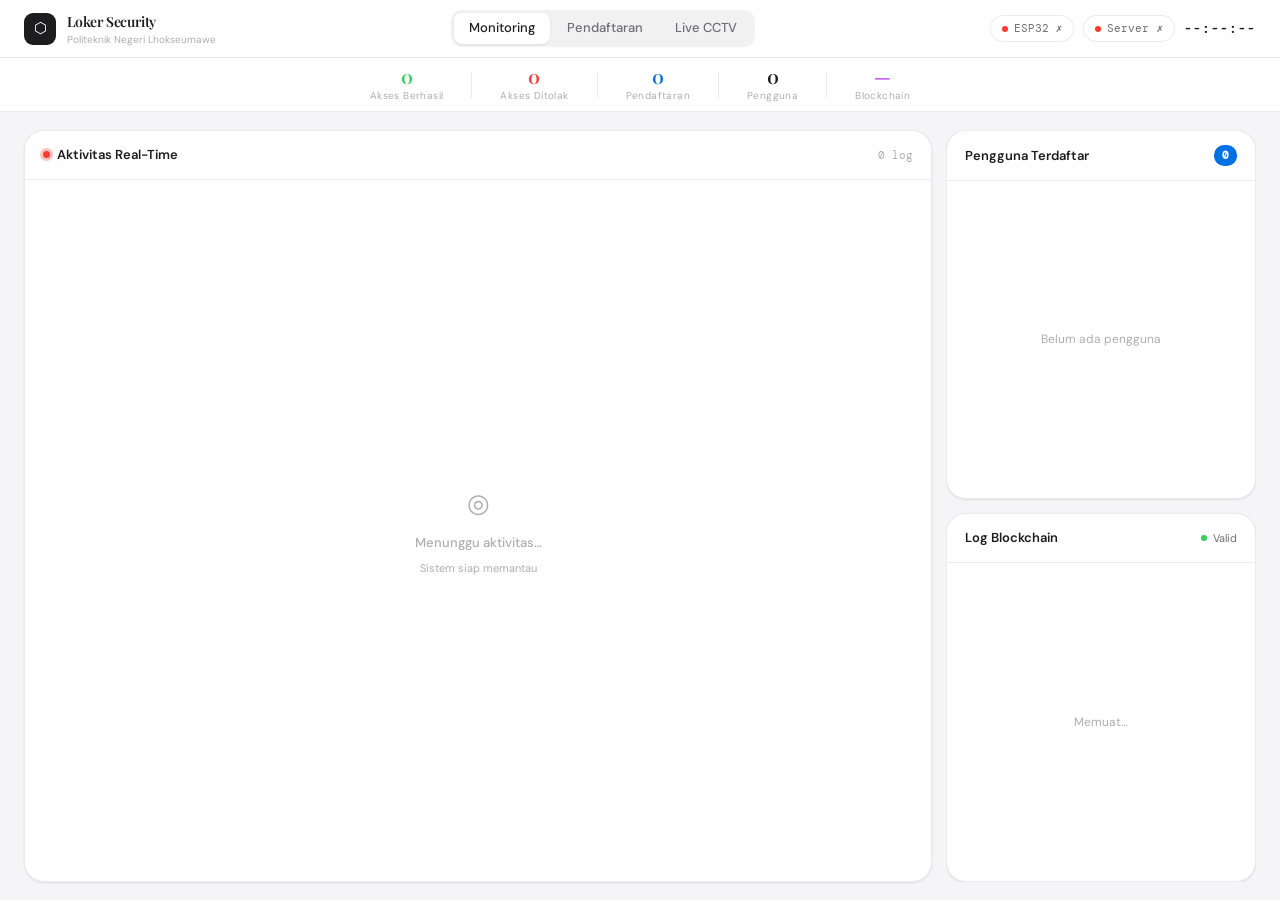
==== index.html @ 9fff8e6b "Add frontend files" ====
<!DOCTYPE html>
<html lang="id">
<head>
<meta charset="UTF-8">
<meta name="viewport" content="width=device-width, initial-scale=1.0">
<title>Loker Security — Politeknik Negeri Lhokseumawe</title>
<link rel="preconnect" href="https://fonts.googleapis.com">
<link href="https://fonts.googleapis.com/css2?family=DM+Mono:wght@400;500&family=DM+Sans:opsz,wght@9..40,300;9..40,400;9..40,500&family=Playfair+Display:wght@400;600&display=swap" rel="stylesheet">
<style>
:root {
  --bg:#f5f5f7; --surface:#fff; --surface-2:#fafafa;
  --border:rgba(0,0,0,.08); --border-2:rgba(0,0,0,.13);
  --text:#1d1d1f; --text-2:#6e6e73; --text-3:#aeaeb2;
  --ok:#30d158; --er:#ff3b30; --info:#0071e3; --warn:#ff9f0a; --chain:#bf5af2;
  --ok-bg:rgba(48,209,88,.1); --er-bg:rgba(255,59,48,.1);
  --info-bg:rgba(0,113,227,.1); --chain-bg:rgba(191,90,242,.1);
  --fd:'Playfair Display',Georgia,serif;
  --fb:'DM Sans',-apple-system,sans-serif;
  --fm:'DM Mono','SF Mono',monospace;
  --r1:8px; --r2:14px; --r3:20px; --r4:28px;
  --s1:0 1px 3px rgba(0,0,0,.06),0 1px 2px rgba(0,0,0,.04);
  --s2:0 4px 16px rgba(0,0,0,.07),0 1px 4px rgba(0,0,0,.04);
  --s3:0 12px 40px rgba(0,0,0,.10),0 4px 12px rgba(0,0,0,.05);
  --ease:cubic-bezier(.4,0,.2,1);
  --spring:cubic-bezier(.34,1.56,.64,1);
}
*,*::before,*::after{box-sizing:border-box;margin:0;padding:0}
html,body{height:100%;overflow:hidden}
body{background:var(--bg);color:var(--text);font-family:var(--fb);font-size:14px;line-height:1.5;-webkit-font-smoothing:antialiased;display:flex;flex-direction:column}

/* HEADER */
.hdr{display:flex;align-items:center;justify-content:space-between;padding:0 24px;height:58px;background:rgba(255,255,255,.85);backdrop-filter:saturate(180%) blur(20px);border-bottom:1px solid var(--border);flex-shrink:0;position:sticky;top:0;z-index:100}
.hdr-brand{display:flex;align-items:center;gap:11px}
.brand-mark{width:32px;height:32px;border-radius:9px;background:var(--text);display:flex;align-items:center;justify-content:center;flex-shrink:0;font-size:15px;color:#fff}
.brand-name{font-family:var(--fd);font-size:14px;font-weight:600;letter-spacing:-.2px}
.brand-sub{font-size:10px;color:var(--text-3)}
.hdr-nav{display:flex;align-items:center;gap:2px;background:rgba(0,0,0,.05);border-radius:11px;padding:3px}
.nav-btn{background:none;border:none;padding:6px 15px;border-radius:8px;font-family:var(--fb);font-size:13px;font-weight:500;color:var(--text-2);cursor:pointer;transition:all .2s var(--ease);text-decoration:none;display:inline-block;line-height:1.4}
.nav-btn:hover{color:var(--text)}
.nav-btn.active{background:var(--surface);color:var(--text);box-shadow:var(--s1)}
.hdr-status{display:flex;align-items:center;gap:9px}
.chip{display:flex;align-items:center;gap:6px;padding:4px 11px;background:var(--surface);border:1px solid var(--border);border-radius:20px;font-size:11px;color:var(--text-2);font-family:var(--fm)}
.sdot{width:6px;height:6px;border-radius:50%;background:var(--warn);animation:blink 1.4s infinite;flex-shrink:0}
.sdot.on{background:var(--ok);animation:none}
.sdot.off{background:var(--er);animation:none}
@keyframes blink{0%,100%{opacity:1}50%{opacity:.2}}
.clock{font-family:var(--fm);font-size:13px;font-weight:500;letter-spacing:1px}

/* METRICS */
.metrics{display:flex;align-items:center;justify-content:center;height:54px;background:var(--surface);border-bottom:1px solid var(--border);flex-shrink:0;padding:0 20px}
.metric{display:flex;flex-direction:column;align-items:center;gap:2px;padding:0 28px}
.mval{font-family:var(--fd);font-size:19px;font-weight:600;line-height:1}
.mval.ok{color:var(--ok)}.mval.er{color:var(--er)}.mval.info{color:var(--info)}.mval.chain{color:var(--chain)}
.mlbl{font-size:10px;color:var(--text-3);letter-spacing:.4px;white-space:nowrap}
.mdiv{width:1px;height:26px;background:var(--border);flex-shrink:0}

/* TABS */
.tab{display:none;flex:1;min-height:0;overflow:hidden;flex-direction:column}
.tab.active{display:flex}
#t-daftar.active{overflow-y:auto}

/* MONITORING */
.grid{display:grid;grid-template-columns:1fr 310px;gap:14px;padding:18px 24px;flex:1;min-height:0;overflow:hidden;width:100%}

/* CARD */
.card{background:var(--surface);border:1px solid var(--border);border-radius:var(--r3);overflow:hidden;display:flex;flex-direction:column;box-shadow:var(--s1);transition:box-shadow .25s var(--ease)}
.card:hover{box-shadow:var(--s2)}
.card-hdr{display:flex;align-items:center;justify-content:space-between;padding:14px 18px;border-bottom:1px solid var(--border);flex-shrink:0}
.card-ttl{font-size:13px;font-weight:600;display:flex;align-items:center;gap:7px}
.card-body{flex:1;overflow-y:auto}
.card-body::-webkit-scrollbar{width:3px}
.card-body::-webkit-scrollbar-thumb{background:var(--border-2);border-radius:2px}

/* Pulse */
.pdot{width:7px;height:7px;border-radius:50%;background:var(--ok);position:relative;flex-shrink:0}
.pdot::after{content:'';position:absolute;inset:-3px;border-radius:50%;background:var(--ok);opacity:.3;animation:pulse 2s ease-out infinite}
@keyframes pulse{0%{transform:scale(1);opacity:.3}100%{transform:scale(2.5);opacity:0}}
.pdot.off{background:var(--er)}.pdot.off::after{background:var(--er)}

/* Badge */
.badge{background:var(--info);color:#fff;font-size:11px;font-weight:600;padding:2px 8px;border-radius:10px;font-family:var(--fm)}
.fcnt{font-size:11px;color:var(--text-3);font-family:var(--fm)}

/* Feed */
.feed-body{padding:10px;display:flex;flex-direction:column;gap:5px}
.fi{padding:11px 13px;border-radius:var(--r2);background:var(--surface-2);border:1px solid var(--border);border-left:3px solid var(--border);animation:si .2s var(--spring)}
@keyframes si{from{opacity:0;transform:translateY(-6px) scale(.98)}to{opacity:1;transform:none}}
.fi.ok{border-left-color:var(--ok)}.fi.er{border-left-color:var(--er)}.fi.inf{border-left-color:var(--info)}.fi.wn{border-left-color:var(--warn)}
.fi-hdr{display:flex;justify-content:space-between;align-items:center;margin-bottom:3px}
.fi-st{font-size:10px;font-weight:700;letter-spacing:.5px;text-transform:uppercase}
.fi-st.ok{color:var(--ok)}.fi-st.er{color:var(--er)}.fi-st.inf{color:var(--info)}.fi-st.wn{color:var(--warn)}
.fi-tm{font-size:10px;color:var(--text-3);font-family:var(--fm)}
.fi-nm{font-size:13px;font-weight:600}
.fi-dt{font-size:11px;color:var(--text-2);margin-top:1px}

/* Right col */
.rcol{display:flex;flex-direction:column;gap:14px;overflow:hidden}
.ucard{flex:1;min-height:0}.bcard{flex:1;min-height:0}

/* Users */
.ubody{padding:9px;display:flex;flex-direction:column;gap:4px}
.ui{display:flex;align-items:center;gap:9px;padding:9px 11px;background:var(--surface-2);border:1px solid var(--border);border-radius:var(--r2);transition:border-color .2s}
.ui:hover{border-color:var(--border-2)}
.uav{width:30px;height:30px;border-radius:50%;background:linear-gradient(135deg,var(--info),var(--chain));display:flex;align-items:center;justify-content:center;font-size:11px;font-weight:700;color:#fff;flex-shrink:0}
.uinfo{flex:1;min-width:0}
.unm{font-size:12px;font-weight:600;white-space:nowrap;overflow:hidden;text-overflow:ellipsis}
.umt{font-size:10px;color:var(--text-3);margin-top:1px}
.ulok{font-size:10px;font-weight:600;color:var(--info);background:var(--info-bg);padding:2px 7px;border-radius:5px;white-space:nowrap;font-family:var(--fm)}
.udel{background:none;border:1px solid var(--border);color:var(--text-3);border-radius:6px;width:24px;height:24px;cursor:pointer;font-size:11px;transition:all .2s;display:flex;align-items:center;justify-content:center;flex-shrink:0}
.udel:hover{color:var(--er);border-color:var(--er);background:var(--er-bg)}

/* Chain */
.cbody{padding:9px;display:flex;flex-direction:column;gap:4px}
.cval{display:flex;align-items:center;gap:6px;font-size:11px;color:var(--text-2)}
.cdot{width:6px;height:6px;border-radius:50%;background:var(--text-3)}
.cdot.v{background:var(--ok)}.cdot.nv{background:var(--er)}
.bi{padding:9px 11px;background:var(--surface-2);border:1px solid var(--border);border-left:3px solid var(--border);border-radius:var(--r2);cursor:pointer;transition:all .2s}
.bi:hover{border-color:var(--chain);background:var(--chain-bg);transform:translateX(2px)}
.bi.BERHASIL{border-left-color:var(--ok)}.bi.DAFTAR{border-left-color:var(--info)}.bi.GAGAL{border-left-color:var(--er)}.bi.HAPUS{border-left-color:var(--warn)}.bi.GENESIS{border-left-color:var(--chain)}
.bi-hdr{display:flex;justify-content:space-between;align-items:center;margin-bottom:2px}
.bi-idx{font-size:10px;color:var(--chain);font-family:var(--fm)}
.bi-st{font-size:10px;font-weight:700}
.bi-st.BERHASIL{color:var(--ok)}.bi-st.DAFTAR{color:var(--info)}.bi-st.GAGAL{color:var(--er)}.bi-st.HAPUS{color:var(--warn)}.bi-st.GENESIS{color:var(--chain)}
.bi-nm{font-size:12px;font-weight:600}
.bi-mt{font-size:10px;color:var(--text-2);margin-top:1px}
.bi-hsh{font-size:9px;color:var(--text-3);font-family:var(--fm);margin-top:3px;white-space:nowrap;overflow:hidden;text-overflow:ellipsis}

/* DAFTAR TAB */
.reg{display:grid;grid-template-columns:1fr 400px;gap:22px;padding:26px 24px;width:100%;align-items:start}
.sec-hdr{margin-bottom:24px}
.sec-ttl{font-family:var(--fd);font-size:22px;font-weight:600;letter-spacing:-.4px;margin-bottom:7px}
.sec-desc{font-size:13px;color:var(--text-2);line-height:1.6}
.fgrid{display:grid;grid-template-columns:1fr 1fr;gap:12px;margin-bottom:18px}
.fg{display:flex;flex-direction:column;gap:5px}
.fg.full{grid-column:1/-1}
.flbl{font-size:11px;font-weight:600;color:var(--text-2)}
.finp,.fsel{background:var(--surface);border:1px solid var(--border-2);border-radius:var(--r1);padding:9px 13px;font-family:var(--fb);font-size:13px;color:var(--text);outline:none;transition:border-color .2s,box-shadow .2s;width:100%}
.finp:focus,.fsel:focus{border-color:var(--info);box-shadow:0 0 0 3px rgba(0,113,227,.12)}
.finp::placeholder{color:var(--text-3)}
.fsel{cursor:pointer;appearance:none;background-image:url("data:image/svg+xml,%3Csvg xmlns='http://www.w3.org/2000/svg' width='12' height='8'%3E%3Cpath d='M1 1l5 5 5-5' stroke='%23aeaeb2' stroke-width='1.5' fill='none' stroke-linecap='round'/%3E%3C/svg%3E");background-repeat:no-repeat;background-position:right 11px center;padding-right:30px}
.btn-pri{display:flex;align-items:center;justify-content:center;gap:7px;background:var(--text);color:#fff;border:none;border-radius:var(--r2);padding:12px 22px;font-family:var(--fb);font-size:14px;font-weight:600;cursor:pointer;width:100%;transition:all .2s var(--ease)}
.btn-pri:hover{background:#333;transform:translateY(-1px);box-shadow:var(--s2)}
.btn-pri:active{transform:none}
.btn-pri:disabled{opacity:.4;cursor:not-allowed;transform:none}

/* Progress */
.prog-wrap{margin-top:16px;background:var(--surface);border:1px solid var(--border);border-radius:var(--r2);padding:14px;display:none}
.prog-wrap.show{display:block}
.prog-top{display:flex;justify-content:space-between;font-size:12px;color:var(--text-2);margin-bottom:7px;font-weight:500}
#progPct{font-family:var(--fm);color:var(--info)}
.prog-track{height:3px;background:var(--border);border-radius:2px;overflow:hidden;margin-bottom:10px}
.prog-bar{height:100%;background:var(--info);border-radius:2px;width:0%;transition:width .4s var(--ease)}
.prog-log{display:flex;flex-direction:column;gap:3px;max-height:90px;overflow-y:auto}
.ll{display:flex;gap:7px;font-size:11px;font-family:var(--fm)}
.ll-ico.ok{color:var(--ok)}.ll-ico.er{color:var(--er)}.ll-ico.inf{color:var(--text-3)}
.ll-txt{color:var(--text-2)}

/* Camera */
.cam-sec{display:flex;flex-direction:column;gap:10px}
.cam-wrap{aspect-ratio:4/3;background:#1d1d1f;border-radius:var(--r4);overflow:hidden;position:relative;box-shadow:var(--s3)}
#camPrev{width:100%;height:100%;object-fit:contain;display:block;opacity:.3;transition:opacity .3s}
#camPrev.on{opacity:1}
.cam-ovl{position:absolute;inset:0;pointer-events:none}
.cc{position:absolute;width:18px;height:18px;border-color:rgba(255,255,255,.25);border-style:solid}
.cc.tl{top:13px;left:13px;border-width:2px 0 0 2px;border-radius:2px 0 0 0}
.cc.tr{top:13px;right:13px;border-width:2px 2px 0 0;border-radius:0 2px 0 0}
.cc.bl{bottom:13px;left:13px;border-width:0 0 2px 2px;border-radius:0 0 0 2px}
.cc.br{bottom:13px;right:13px;border-width:0 2px 2px 0;border-radius:0 0 2px 0}
.cam-badge{position:absolute;bottom:13px;left:50%;transform:translateX(-50%);background:rgba(0,0,0,.6);backdrop-filter:blur(8px);color:#fff;font-size:11px;font-weight:500;padding:4px 12px;border-radius:20px;display:flex;align-items:center;gap:6px;white-space:nowrap}
.cdotl{width:6px;height:6px;border-radius:50%;background:var(--warn);animation:blink 1.2s infinite}
.cdotl.live{background:var(--ok);animation:none}
.cdotl.rec{background:var(--info);animation:blink .8s infinite}
.cam-cap{font-size:11px;color:var(--text-3);text-align:center}

/* Mode banner */
.mode-banner{display:none;background:rgba(0,113,227,.12);border:1px solid rgba(0,113,227,.25);border-radius:var(--r1);padding:8px 13px;font-size:12px;color:var(--info);font-weight:500;margin-top:10px;align-items:center;gap:7px}
.mode-banner.show{display:flex}
.mode-banner.warn{background:rgba(255,159,10,.1);border-color:rgba(255,159,10,.25);color:var(--warn)}

/* Empty */
.empty{display:flex;flex-direction:column;align-items:center;justify-content:center;padding:36px 16px;gap:7px;text-align:center;color:var(--text-3);height:100%}
.empty-ico{font-size:26px;margin-bottom:3px}
.empty p{font-size:13px;font-weight:500}
.empty small{font-size:11px}
.empty.sm{padding:18px;font-size:12px}

/* MODALS */
.mbd{position:fixed;inset:0;background:rgba(0,0,0,.35);backdrop-filter:blur(8px);z-index:999;display:none;align-items:center;justify-content:center}
.mbd.open{display:flex}
.modal{background:var(--surface);border-radius:var(--r4);box-shadow:var(--s3),0 0 0 1px var(--border);width:100%;max-width:460px;margin:20px;animation:mi .3s var(--spring)}
@keyframes mi{from{opacity:0;transform:scale(.94) translateY(10px)}to{opacity:1;transform:none}}
.m-hdr{display:flex;align-items:center;justify-content:space-between;padding:18px 22px 14px;border-bottom:1px solid var(--border)}
.m-ttl{font-family:var(--fd);font-size:16px;font-weight:600}
.m-cl{background:rgba(0,0,0,.07);border:none;color:var(--text-2);width:26px;height:26px;border-radius:50%;cursor:pointer;font-size:11px;display:flex;align-items:center;justify-content:center;transition:background .2s}
.m-cl:hover{background:rgba(0,0,0,.12)}
.m-body{padding:18px 22px}
.mr{display:flex;justify-content:space-between;align-items:flex-start;padding:8px 0;border-bottom:1px solid var(--border);gap:14px}
.mr:last-child{border:none}
.mk{font-size:12px;color:var(--text-3);flex-shrink:0}
.mv{font-size:12px;color:var(--text);font-weight:600;text-align:right;word-break:break-all;font-family:var(--fm)}

/* Delete modal */
.del-modal{padding:28px 26px;text-align:center;max-width:360px}
.del-ico{font-size:32px;margin-bottom:10px}
.del-ttl{font-family:var(--fd);font-size:18px;font-weight:600;color:var(--er);margin-bottom:8px}
.del-desc{font-size:13px;color:var(--text-2);line-height:1.5}
.del-nm{font-size:14px;font-weight:700;color:var(--text);margin:5px 0}
.del-btns{display:flex;gap:9px;margin-top:20px}
.btn-ghost{flex:1;background:var(--surface-2);border:1px solid var(--border-2);color:var(--text);border-radius:var(--r2);padding:10px;font-family:var(--fb);font-size:13px;font-weight:500;cursor:pointer;transition:all .2s}
.btn-ghost:hover{background:var(--border)}
.btn-er{flex:1;background:var(--er);border:none;color:#fff;border-radius:var(--r2);padding:10px;font-family:var(--fb);font-size:13px;font-weight:600;cursor:pointer;transition:all .2s}
.btn-er:hover{background:#d62f24}
.btn-er:disabled{opacity:.4;cursor:not-allowed}

/* ═══════════════════════════════════════
   RESPONSIVE MOBILE
═══════════════════════════════════════ */
@media (max-width:640px){
  html,body{overflow:hidden}

  /* Header */
  .hdr{padding:0 14px;height:52px}
  .brand-sub{display:none}
  .hdr-nav{display:none}
  .clock{font-size:11px;letter-spacing:.5px}
  .chip{padding:3px 8px;font-size:10px}

  /* Metrics scroll horizontal */
  .metrics{justify-content:flex-start;overflow-x:auto;scrollbar-width:none;padding:0 10px;height:48px}
  .metrics::-webkit-scrollbar{display:none}
  .metric{padding:0 11px}
  .mval{font-size:16px}
  .mlbl{font-size:9px}
  .mdiv{height:20px}

  /* Monitoring: single column, scrollable */
  .grid{
    grid-template-columns:1fr;gap:10px;
    padding:10px 12px;overflow-y:auto;overflow-x:hidden;
  }
  .grid > .card:first-child{min-height:260px;max-height:44vh}
  .rcol{flex-direction:row;gap:10px;overflow:visible}
  .ucard,.bcard{flex:1;min-height:190px;max-height:36vh}

  /* Daftar tab: kamera di atas form */
  .reg{grid-template-columns:1fr;gap:14px;padding:14px 12px}
  .cam-sec{order:-1}
  .cam-wrap{border-radius:16px}
  .fgrid{grid-template-columns:1fr 1fr}

  /* Finger-friendly */
  .udel{width:32px;height:32px;font-size:13px;border-radius:8px}
  .btn-pri{padding:14px;font-size:15px;border-radius:14px}
  .finp,.fsel{padding:12px 13px;font-size:15px;border-radius:10px}
  .bi{padding:10px 12px}

  /* Modal bottom sheet */
  .mbd{align-items:flex-end}
  .modal{
    border-radius:20px 20px 0 0;margin:0;max-width:100%;
    animation:mob-slide .3s var(--spring);
  }
  @keyframes mob-slide{from{transform:translateY(100%)}to{transform:translateY(0)}}
  .modal::before{
    content:'';display:block;width:36px;height:4px;
    background:var(--border-2);border-radius:2px;margin:10px auto 0;
  }
  .del-modal{padding:16px 20px 36px;border-radius:20px 20px 0 0;max-width:100%}
}

/* Tablet */
@media (min-width:641px) and (max-width:900px){
  .hdr{padding:0 16px}
  .hdr-nav .nav-btn{padding:5px 10px;font-size:12px}
  .metric{padding:0 16px}
  .grid{grid-template-columns:1fr 250px;padding:14px 16px;gap:10px}
  .reg{grid-template-columns:1fr 300px;padding:16px}
}
</style>
</head>
<body>

<!-- HEADER -->
<header class="hdr">
  <div class="hdr-brand">
    <div class="brand-mark">⬡</div>
    <div>
      <div class="brand-name">Loker Security</div>
      <div class="brand-sub">Politeknik Negeri Lhokseumawe</div>
    </div>
  </div>
  <nav class="hdr-nav">
    <button class="nav-btn active" onclick="goTab('monitoring',this)">Monitoring</button>
    <button class="nav-btn" onclick="goTab('daftar',this)">Pendaftaran</button>
    <a href="live.html" class="nav-btn">Live CCTV</a>
  </nav>
  <div class="hdr-status">
    <div class="chip"><span class="sdot" id="espDot"></span><span id="espLbl">ESP32</span></div>
    <div class="chip"><span class="sdot" id="srvDot"></span><span id="srvLbl">Server</span></div>
    <time class="clock" id="clk">--:--:--</time>
  </div>
</header>

<!-- METRICS -->
<section class="metrics">
  <div class="metric"><span class="mval ok" id="mOk">0</span><span class="mlbl">Akses Berhasil</span></div>
  <div class="mdiv"></div>
  <div class="metric"><span class="mval er" id="mEr">0</span><span class="mlbl">Akses Ditolak</span></div>
  <div class="mdiv"></div>
  <div class="metric"><span class="mval info" id="mDf">0</span><span class="mlbl">Pendaftaran</span></div>
  <div class="mdiv"></div>
  <div class="metric"><span class="mval" id="mUs">0</span><span class="mlbl">Pengguna</span></div>
  <div class="mdiv"></div>
  <div class="metric"><span class="mval chain" id="mCh">—</span><span class="mlbl">Blockchain</span></div>
</section>

<!-- TAB MONITORING -->
<div class="tab active" id="t-monitoring">
  <div class="grid">
    <div class="card">
      <div class="card-hdr">
        <div class="card-ttl"><span class="pdot" id="liveDot"></span>Aktivitas Real-Time</div>
        <span class="fcnt" id="fcnt">0 log</span>
      </div>
      <div class="card-body feed-body" id="feedList">
        <div class="empty"><div class="empty-ico">◎</div><p>Menunggu aktivitas…</p><small>Sistem siap memantau</small></div>
      </div>
    </div>
    <div class="rcol">
      <div class="card ucard">
        <div class="card-hdr">
          <div class="card-ttl">Pengguna Terdaftar</div>
          <span class="badge" id="ucnt">0</span>
        </div>
        <div class="card-body ubody" id="uList"><div class="empty sm">Belum ada pengguna</div></div>
      </div>
      <div class="card bcard">
        <div class="card-hdr">
          <div class="card-ttl">Log Blockchain</div>
          <div class="cval"><span class="cdot v" id="cdot"></span><span id="clbl">Valid</span></div>
        </div>
        <div class="card-body cbody" id="cList"><div class="empty sm">Memuat…</div></div>
      </div>
    </div>
  </div>
</div>

<!-- TAB DAFTAR -->
<div class="tab" id="t-daftar">
  <div class="reg">
    <div>
      <div class="sec-hdr">
        <h2 class="sec-ttl">Daftar Pengguna Baru</h2>
        <p class="sec-desc">ESP32-CAM mengambil 5 foto otomatis. Mode stream dimatikan sementara selama pendaftaran agar kamera fokus. Foto tanpa wajah otomatis dilewati.</p>
      </div>
      <div class="fgrid">
        <div class="fg full"><label class="flbl">Nama Lengkap</label><input class="finp" id="rNama" type="text" placeholder="Masukkan nama lengkap"></div>
        <div class="fg"><label class="flbl">Kelas</label><input class="finp" id="rKelas" type="text" placeholder="Contoh: TI-3A"></div>
        <div class="fg"><label class="flbl">Semester</label><input class="finp" id="rSem" type="text" placeholder="Contoh: 6"></div>
        <div class="fg full"><label class="flbl">Nomor Loker</label>
          <select class="fsel" id="rLoker">
            <option value="1">Loker 1 — Solenoid 1</option>
            <option value="2">Loker 2 — Solenoid 2</option>
          </select>
        </div>
      </div>
      <button class="btn-pri" id="btnDftr" onclick="daftar()">◉ &nbsp;Mulai Pendaftaran</button>
      <div class="mode-banner" id="modeBanner">
        <span>⏸</span><span id="modeBannerText">Mode pendaftaran aktif — stream dimatikan sementara</span>
      </div>
      <div class="prog-wrap" id="progWrap">
        <div class="prog-top"><span id="progLbl">Memproses…</span><span id="progPct">0%</span></div>
        <div class="prog-track"><div class="prog-bar" id="progBar"></div></div>
        <div class="prog-log" id="progLog"></div>
      </div>
    </div>
    <div class="cam-sec">
      <div class="cam-wrap">
        <img id="camPrev" src="" alt="Kamera" onerror="camErr()" onload="camOk()">
        <div class="cam-ovl">
          <div class="cc tl"></div><div class="cc tr"></div>
          <div class="cc bl"></div><div class="cc br"></div>
        </div>
        <div class="cam-badge" id="camBadge"><span class="cdotl" id="camDotl"></span><span id="camBadgeTxt">Menghubungkan…</span></div>
      </div>
      <p class="cam-cap">Preview via Server Flask — stream jeda saat pendaftaran berlangsung</p>
    </div>
  </div>
</div>

<!-- MODAL BLOK -->
<div class="mbd" id="mBlok" onclick="if(event.target===this)closeBlok()">
  <div class="modal" onclick="event.stopPropagation()">
    <div class="m-hdr">
      <h3 class="m-ttl">Detail Blok</h3>
      <button class="m-cl" onclick="closeBlok()">✕</button>
    </div>
    <div class="m-body" id="mBlokBody"></div>
  </div>
</div>

<!-- MODAL HAPUS -->
<div class="mbd" id="mHapus" onclick="if(event.target===this)batal()">
  <div class="modal del-modal" onclick="event.stopPropagation()">
    <div class="del-ico">⚠</div>
    <h3 class="del-ttl">Hapus Pengguna?</h3>
    <p class="del-desc">Semua data dan foto dataset milik</p>
    <p class="del-nm" id="delNm">—</p>
    <p class="del-desc">akan dihapus permanen dari ESP32 dan server.</p>
    <div class="del-btns">
      <button class="btn-ghost" onclick="batal()">Batalkan</button>
      <button class="btn-er" id="btnHapus" onclick="hapus()">Hapus Sekarang</button>
    </div>
  </div>
</div>

<script>
'use strict';

const ESP_IP = '192.168.35.38';
const SRV_IP = '192.168.35.212';
const ESP    = 'http://' + ESP_IP + ':82';
const SRV    = 'http://' + SRV_IP + ':5000';
const STREAM = 'http://' + SRV_IP + ':5000/video';

let fc = 0, delKey = null;
let sedangDaftar = false;

// ── Clock ──
setInterval(() => {
  document.getElementById('clk').textContent = new Date().toTimeString().slice(0,8);
}, 1000);

// ── Tab switch ──
function goTab(id, btn) {
  document.querySelectorAll('.tab').forEach(t => t.classList.remove('active'));
  document.querySelectorAll('.nav-btn').forEach(b => b.classList.remove('active'));
  document.getElementById('t-' + id).classList.add('active');
  btn.classList.add('active');
  if (id === 'daftar') camStart();
}

// ── ESP Ping (setiap 10 detik) ──
async function pingESP() {
  const d = document.getElementById('espDot');
  const l = document.getElementById('espLbl');
  try {
    const r = await fetch(ESP + '/status', { signal: AbortSignal.timeout(4000) });
    if (r.ok) {
      d.className = 'sdot on'; l.textContent = 'ESP32';
    } else throw new Error('non-200');
  } catch {
    d.className = 'sdot off'; l.textContent = 'ESP32 ✗';
  }
}
setInterval(pingESP, 10000); pingESP();

// ── Camera ──
let camErrCount = 0;
function camStart() {
  const img = document.getElementById('camPrev');
  if (img) img.src = STREAM + '?t=' + Date.now();
}
function camOk() {
  camErrCount = 0;
  document.getElementById('camPrev').classList.add('on');
  const dot = document.getElementById('camDotl');
  const txt = document.getElementById('camBadgeTxt');
  if (sedangDaftar) {
    dot.className = 'cdotl rec';
    txt.textContent = 'Pendaftaran berlangsung';
  } else {
    dot.className = 'cdotl live';
    txt.textContent = 'Live';
  }
}
function camErr() {
  camErrCount++;
  document.getElementById('camPrev').classList.remove('on');
  document.getElementById('camDotl').className = 'cdotl';
  document.getElementById('camBadgeTxt').textContent = 'Stream terputus…';
  const delay = Math.min(1000 * camErrCount, 8000);
  setTimeout(camStart, delay);
}

// ── Feed ──
const FEED_MAP = {
  akses_berhasil:   { c:'ok',  s:'✓ Akses Diterima',   d: d => 'Loker ' + d.loker + ' · Conf: ' + d.confidence },
  akses_ditolak:    { c:'er',  s:'✗ Akses Ditolak',     d: d => 'Score: ' + d.confidence + ' (di atas threshold)' },
  daftar_selesai:   { c:'inf', s:'○ Daftar Selesai',    d: d => (d.kelas||'') + ' · Loker ' + (d.loker||'') },
  daftar_proses:    { c:'inf', s:'◉ Foto',               d: d => d.pesan||'' },
  pengguna_dihapus: { c:'wn',  s:'⊗ Pengguna Dihapus',  d: _d => '' },
};

function addFeed(tipe, data, ts) {
  const list = document.getElementById('feedList');
  const emp  = list.querySelector('.empty');
  if (emp) emp.remove();
  fc++;
  document.getElementById('fcnt').textContent = fc + ' log';

  const m = FEED_MAP[tipe];
  if (!m) return;

  const el       = document.createElement('div');
  el.className   = 'fi ' + m.c;
  el.innerHTML   = `
    <div class="fi-hdr">
      <span class="fi-st ${m.c}">${m.s}</span>
      <span class="fi-tm">${ts||'--:--:--'}</span>
    </div>
    <div class="fi-nm">${data.nama||'—'}</div>
    <div class="fi-dt">${m.d(data)}</div>`;
  list.insertBefore(el, list.firstChild);
  while (list.children.length > 100) list.removeChild(list.lastChild);
}

// ── Render Users ──
function renderUsers(list) {
  document.getElementById('ucnt').textContent = list.length;
  document.getElementById('mUs').textContent  = list.length;
  const el = document.getElementById('uList');
  if (!list.length) { el.innerHTML = '<div class="empty sm">Belum ada pengguna</div>'; return; }
  el.innerHTML = list.map(u => {
    const ini = u.nama.split(' ').map(w=>w[0]).join('').slice(0,2).toUpperCase();
    const key = u.nama_key.replace(/'/g,"\\'");
    const nm  = u.nama.replace(/'/g,"\\'");
    return `<div class="ui">
      <div class="uav">${ini}</div>
      <div class="uinfo">
        <div class="unm">${u.nama}</div>
        <div class="umt">${u.kelas} · Sem ${u.semester}</div>
      </div>
      <span class="ulok">L${u.loker}</span>
      <button class="udel" onclick="konfHapus('${key}','${nm}')">✕</button>
    </div>`;
  }).join('');
}

async function loadUsers() {
  try {
    const r = await fetch(SRV + '/api/pengguna');
    const d = await r.json();
    renderUsers(d.pengguna || []);
  } catch(e) { console.warn('[Users]', e); }
}

// ── Blockchain ──
function renderChain(chain, valid) {
  document.getElementById('cdot').className     = 'cdot ' + (valid ? 'v' : 'nv');
  document.getElementById('clbl').textContent   = valid ? 'Valid' : 'Tidak Valid';
  document.getElementById('mCh').textContent    = valid ? '✓ Valid' : '✗ Rusak';
  document.getElementById('mCh').style.color    = valid ? 'var(--ok)' : 'var(--er)';
  const el = document.getElementById('cList');
  if (!chain?.length) { el.innerHTML = '<div class="empty sm">Belum ada blok</div>'; return; }
  const ico = {BERHASIL:'✓', DAFTAR:'○', GAGAL:'✗', HAPUS:'⊗', GENESIS:'⬡'};
  el.innerHTML = [...chain].reverse().map(b => {
    const s   = b.data.status_akses || 'GENESIS';
    const det = s === 'HAPUS'
      ? 'Dihapus dari sistem'
      : (b.data.kelas||'') + ' · Sem ' + (b.data.semester||'') + ' · Loker ' + (b.data.loker||'—');
    return `<div class="bi ${s}" onclick="lihatBlok(${b.index})">
      <div class="bi-hdr"><span class="bi-idx">#${b.index}</span><span class="bi-st ${s}">${ico[s]||'?'} ${s}</span></div>
      <div class="bi-nm">${b.data.nama}</div>
      <div class="bi-mt">${det} · ${b.data.tanggal_akses||''} ${b.data.jam_akses||''}</div>
      <div class="bi-hsh">⬡ ${b.hash}</div>
    </div>`;
  }).join('');
}

async function refreshChain() {
  try {
    const r = await fetch(SRV + '/api/blockchain');
    const d = await r.json();
    renderChain(d.rantai, d.valid);
  } catch {}
}

async function lihatBlok(idx) {
  try {
    const r = await fetch(SRV + '/api/blockchain');
    const d = await r.json();
    const b = d.rantai.find(x => x.index === idx);
    if (!b) return;
    document.getElementById('mBlokBody').innerHTML = [
      ['Index','#'+b.index], ['Timestamp',b.timestamp], ['Nama',b.data.nama],
      ['Kelas',b.data.kelas||'—'], ['Semester',b.data.semester||'—'], ['Loker',b.data.loker||'—'],
      ['Jam',b.data.jam_akses||'—'], ['Tanggal',b.data.tanggal_akses||'—'],
      ['Status',b.data.status_akses||'—'], ['Confidence',b.data.confidence||'—'],
      ['Prev Hash',b.hash_sebelumnya], ['Hash',b.hash]
    ].map(([k,v]) => `<div class="mr"><span class="mk">${k}</span><span class="mv">${v}</span></div>`).join('');
    document.getElementById('mBlok').classList.add('open');
  } catch(e) { console.warn(e); }
}
function closeBlok() { document.getElementById('mBlok').classList.remove('open'); }

// ── Hapus ──
function konfHapus(key, nama) {
  delKey = key;
  document.getElementById('delNm').textContent = nama;
  document.getElementById('mHapus').classList.add('open');
}
function batal() { delKey = null; document.getElementById('mHapus').classList.remove('open'); }
async function hapus() {
  if (!delKey) return;
  const btn = document.getElementById('btnHapus');
  btn.disabled = true; btn.textContent = 'Menghapus…';
  try {
    const r = await fetch(ESP + '/hapus/' + delKey, { method: 'DELETE' });
    const d = await r.json();
    if (d.ok) { batal(); await loadUsers(); }
    else alert('Gagal: ' + (d.pesan || 'Error'));
  } catch(e) { alert('Koneksi ESP32 gagal: ' + e.message); }
  finally { btn.disabled = false; btn.textContent = 'Hapus Sekarang'; }
}

// ── Progress pendaftaran ──
function setProgress(pct, lbl) {
  document.getElementById('progBar').style.width  = pct + '%';
  document.getElementById('progLbl').textContent  = lbl;
  document.getElementById('progPct').textContent  = pct + '%';
  document.getElementById('progWrap').classList.add('show');
}
function logProg(msg, t) {
  const ico = t==='ok' ? '✓' : t==='er' ? '✗' : '·';
  const log = document.getElementById('progLog');
  log.innerHTML += `<div class="ll"><span class="ll-ico ${t}">${ico}</span><span class="ll-txt">${msg}</span></div>`;
  log.scrollTop = log.scrollHeight;
}

function setBannerDaftar(aktif) {
  sedangDaftar = aktif;
  const banner = document.getElementById('modeBanner');
  if (aktif) {
    banner.className = 'mode-banner show';
    document.getElementById('modeBannerText').textContent = 'Mode pendaftaran aktif — stream kamera dimatikan sementara';
  } else {
    banner.className = 'mode-banner';
  }
}

// ── Daftar ──
async function daftar() {
  const nama  = document.getElementById('rNama').value.trim();
  const kelas = document.getElementById('rKelas').value.trim();
  const sem   = document.getElementById('rSem').value.trim();
  const loker = parseInt(document.getElementById('rLoker').value);

  if (!nama || !kelas || !sem) {
    alert('Lengkapi semua data terlebih dahulu.'); return;
  }

  const btn = document.getElementById('btnDftr');
  btn.disabled = true; btn.textContent = '⏳ Mendaftarkan…';
  document.getElementById('progLog').innerHTML = '';

  // Pause stream di server
  try { await fetch(SRV + '/api/stream/pause', { method:'POST' }); } catch {}

  setBannerDaftar(true);
  setProgress(5, 'Menghubungi ESP32…');
  logProg('Mengirim perintah ke ESP32-CAM…', 'inf');

  try {
    const r = await fetch(ESP + '/daftar', {
      method:  'POST',
      headers: {'Content-Type':'application/json'},
      body:    JSON.stringify({ nama, kelas, semester: sem, loker })
    });
    const d = await r.json();
    if (d.ok) {
      logProg('ESP32 memulai pengambilan 5 foto…', 'ok');
      setProgress(15, 'Mengambil foto — wajah tidak terdeteksi akan dilewati…');
      // Setelah ~12 detik (5 foto × 1.5s + proses), progress akan diupdate via SSE
      setTimeout(() => {
        if (sedangDaftar) setProgress(80, 'Menunggu konfirmasi server…');
      }, 12000);
    } else {
      logProg('Gagal: ' + (d.pesan||'Error dari ESP32'), 'er');
      setProgress(0, 'Gagal');
      setBannerDaftar(false);
      try { await fetch(SRV + '/api/stream/resume', { method:'POST' }); } catch {}
    }
  } catch(e) {
    logProg('Error koneksi ke ESP32: ' + e.message, 'er');
    setProgress(0, 'Koneksi gagal');
    setBannerDaftar(false);
    try { await fetch(SRV + '/api/stream/resume', { method:'POST' }); } catch {}
  } finally {
    btn.disabled = false;
    btn.innerHTML = '◉ &nbsp;Mulai Pendaftaran';
  }
}

// ── SSE ──
let sseRetryDelay = 2000;

function sseConnect() {
  const es = new EventSource(SRV + '/events');

  es.onopen = () => {
    sseRetryDelay = 2000;
    document.getElementById('srvDot').className   = 'sdot on';
    document.getElementById('srvLbl').textContent = 'Server';
    document.getElementById('liveDot').className  = 'pdot';
  };

  es.onmessage = (e) => {
    try {
      const { tipe, data, timestamp } = JSON.parse(e.data);
      if (tipe === 'ping') return;

      // ── INIT ──
      if (tipe === 'init') {
        if (data.statistik) updateStats(data.statistik);
        renderChain(data.rantai, data.valid);
        data.pengguna ? renderUsers(data.pengguna) : loadUsers();
        return;
      }

      // ── Feed untuk SEMUA event ──
      addFeed(tipe, data, timestamp);

      // ── Update statistik ──
      if (data.statistik) updateStats(data.statistik);

      // ── Refresh blockchain jika perlu ──
      if (['daftar_selesai','pengguna_dihapus','akses_berhasil','akses_ditolak'].includes(tipe)) {
        refreshChain();
      }

      // ── Update users ──
      if (data.pengguna) renderUsers(data.pengguna);
      else if (['daftar_selesai','pengguna_dihapus'].includes(tipe)) loadUsers();

      // ── Progress foto ──
      if (tipe === 'daftar_proses' && data.nomor_foto != null) {
        const pct = 15 + (data.nomor_foto / 5) * 65;
        setProgress(pct, data.pesan || '');
        logProg(data.pesan, data.ok ? 'ok' : 'er');
      }

      // ── Pendaftaran selesai ──
      if (tipe === 'daftar_selesai') {
        setProgress(100, '✓ Pendaftaran Selesai — stream diaktifkan kembali');
        logProg((data.nama||'') + ' berhasil terdaftar!', 'ok');
        setBannerDaftar(false);
        camStart();   // refresh stream
        setTimeout(() => {
          document.getElementById('rNama').value  = '';
          document.getElementById('rKelas').value = '';
          document.getElementById('rSem').value   = '';
          document.getElementById('progWrap').classList.remove('show');
        }, 5000);
      }

    } catch(_) {}
  };

  es.onerror = () => {
    document.getElementById('srvDot').className   = 'sdot off';
    document.getElementById('srvLbl').textContent = 'Server ✗';
    document.getElementById('liveDot').className  = 'pdot off';
    es.close();
    sseRetryDelay = Math.min(sseRetryDelay * 1.5, 15000);
    setTimeout(sseConnect, sseRetryDelay);
  };
}

function updateStats(s) {
  if (s.total_berhasil != null) document.getElementById('mOk').textContent = s.total_berhasil;
  if (s.total_gagal    != null) document.getElementById('mEr').textContent = s.total_gagal;
  if (s.total_daftar   != null) document.getElementById('mDf').textContent = s.total_daftar;
}

sseConnect();
</script>
</body>
</html>
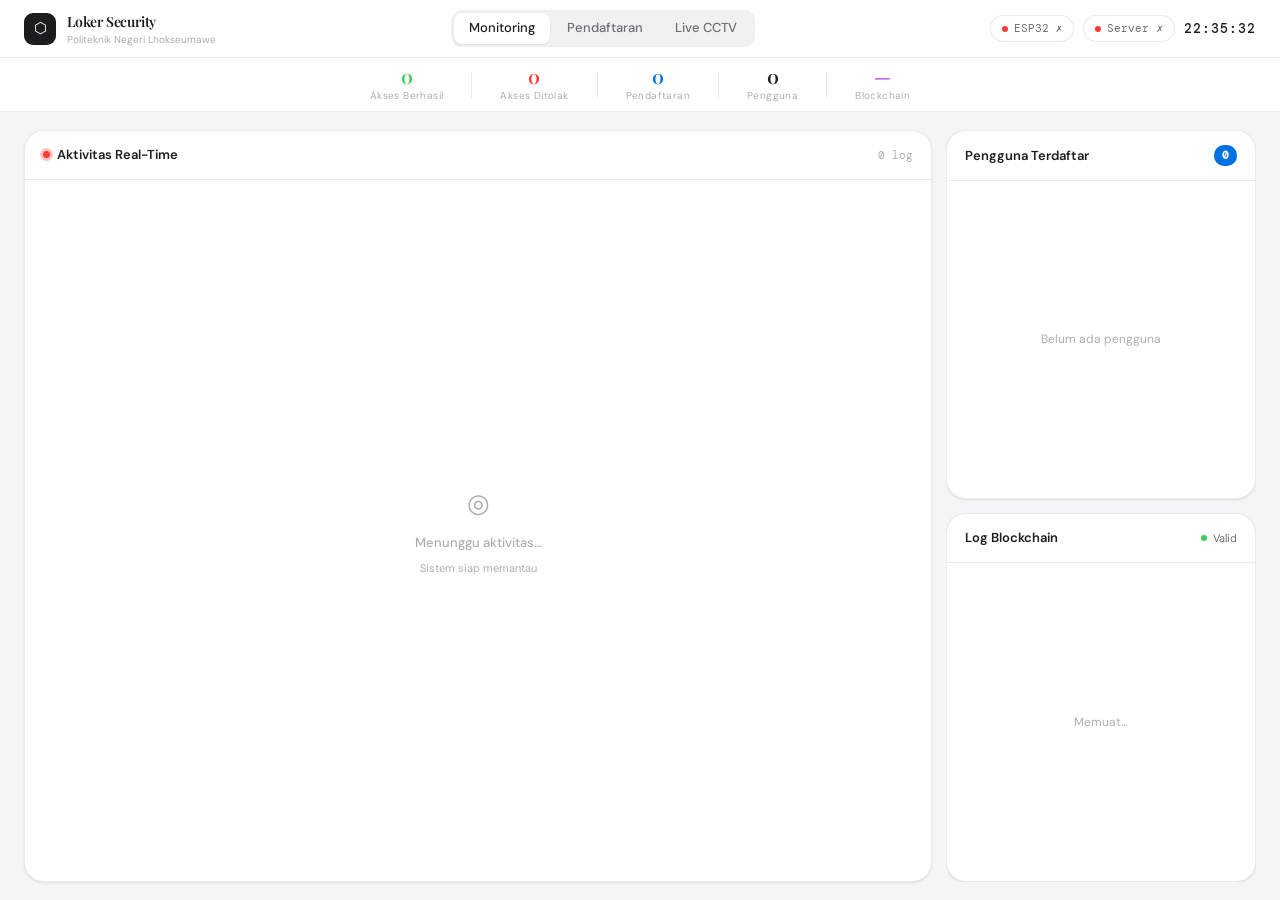
==== commit 0837f885: "Update ngrok domain tetap" ====
--- a/index.html
+++ b/index.html
@@ -212,63 +212,39 @@
 .btn-er:hover{background:#d62f24}
 .btn-er:disabled{opacity:.4;cursor:not-allowed}
 
-/* ═══════════════════════════════════════
-   RESPONSIVE MOBILE
-═══════════════════════════════════════ */
+/* RESPONSIVE MOBILE */
 @media (max-width:640px){
   html,body{overflow:hidden}
-
-  /* Header */
   .hdr{padding:0 14px;height:52px}
   .brand-sub{display:none}
   .hdr-nav{display:none}
   .clock{font-size:11px;letter-spacing:.5px}
   .chip{padding:3px 8px;font-size:10px}
-
-  /* Metrics scroll horizontal */
   .metrics{justify-content:flex-start;overflow-x:auto;scrollbar-width:none;padding:0 10px;height:48px}
   .metrics::-webkit-scrollbar{display:none}
   .metric{padding:0 11px}
   .mval{font-size:16px}
   .mlbl{font-size:9px}
   .mdiv{height:20px}
-
-  /* Monitoring: single column, scrollable */
-  .grid{
-    grid-template-columns:1fr;gap:10px;
-    padding:10px 12px;overflow-y:auto;overflow-x:hidden;
-  }
+  .grid{grid-template-columns:1fr;gap:10px;padding:10px 12px;overflow-y:auto;overflow-x:hidden;}
   .grid > .card:first-child{min-height:260px;max-height:44vh}
   .rcol{flex-direction:row;gap:10px;overflow:visible}
   .ucard,.bcard{flex:1;min-height:190px;max-height:36vh}
-
-  /* Daftar tab: kamera di atas form */
   .reg{grid-template-columns:1fr;gap:14px;padding:14px 12px}
   .cam-sec{order:-1}
   .cam-wrap{border-radius:16px}
   .fgrid{grid-template-columns:1fr 1fr}
-
-  /* Finger-friendly */
   .udel{width:32px;height:32px;font-size:13px;border-radius:8px}
   .btn-pri{padding:14px;font-size:15px;border-radius:14px}
   .finp,.fsel{padding:12px 13px;font-size:15px;border-radius:10px}
   .bi{padding:10px 12px}
-
-  /* Modal bottom sheet */
   .mbd{align-items:flex-end}
-  .modal{
-    border-radius:20px 20px 0 0;margin:0;max-width:100%;
-    animation:mob-slide .3s var(--spring);
-  }
+  .modal{border-radius:20px 20px 0 0;margin:0;max-width:100%;animation:mob-slide .3s var(--spring);}
   @keyframes mob-slide{from{transform:translateY(100%)}to{transform:translateY(0)}}
-  .modal::before{
-    content:'';display:block;width:36px;height:4px;
-    background:var(--border-2);border-radius:2px;margin:10px auto 0;
-  }
+  .modal::before{content:'';display:block;width:36px;height:4px;background:var(--border-2);border-radius:2px;margin:10px auto 0;}
   .del-modal{padding:16px 20px 36px;border-radius:20px 20px 0 0;max-width:100%}
 }
 
-/* Tablet */
 @media (min-width:641px) and (max-width:900px){
   .hdr{padding:0 16px}
   .hdr-nav .nav-btn{padding:5px 10px;font-size:12px}
@@ -417,11 +393,9 @@
 <script>
 'use strict';
 
-const ESP_IP = '192.168.35.38';
-const SRV_IP = '192.168.35.212';
-const ESP    = 'http://' + ESP_IP + ':82';
-const SRV    = 'http://' + SRV_IP + ':5000';
-const STREAM = 'http://' + SRV_IP + ':5000/video';
+const ESP    = 'http://192.168.35.38:82';
+const SRV    = 'https://coasting-pursuable-stapling.ngrok-free.dev';
+const STREAM = 'https://coasting-pursuable-stapling.ngrok-free.dev/video';
 
 let fc = 0, delKey = null;
 let sedangDaftar = false;
@@ -654,7 +628,6 @@
   btn.disabled = true; btn.textContent = '⏳ Mendaftarkan…';
   document.getElementById('progLog').innerHTML = '';
 
-  // Pause stream di server
   try { await fetch(SRV + '/api/stream/pause', { method:'POST' }); } catch {}
 
   setBannerDaftar(true);
@@ -671,7 +644,6 @@
     if (d.ok) {
       logProg('ESP32 memulai pengambilan 5 foto…', 'ok');
       setProgress(15, 'Mengambil foto — wajah tidak terdeteksi akan dilewati…');
-      // Setelah ~12 detik (5 foto × 1.5s + proses), progress akan diupdate via SSE
       setTimeout(() => {
         if (sedangDaftar) setProgress(80, 'Menunggu konfirmasi server…');
       }, 12000);
@@ -710,7 +682,6 @@
       const { tipe, data, timestamp } = JSON.parse(e.data);
       if (tipe === 'ping') return;
 
-      // ── INIT ──
       if (tipe === 'init') {
         if (data.statistik) updateStats(data.statistik);
         renderChain(data.rantai, data.valid);
@@ -718,34 +689,28 @@
         return;
       }
 
-      // ── Feed untuk SEMUA event ──
       addFeed(tipe, data, timestamp);
 
-      // ── Update statistik ──
       if (data.statistik) updateStats(data.statistik);
 
-      // ── Refresh blockchain jika perlu ──
       if (['daftar_selesai','pengguna_dihapus','akses_berhasil','akses_ditolak'].includes(tipe)) {
         refreshChain();
       }
 
-      // ── Update users ──
       if (data.pengguna) renderUsers(data.pengguna);
       else if (['daftar_selesai','pengguna_dihapus'].includes(tipe)) loadUsers();
 
-      // ── Progress foto ──
       if (tipe === 'daftar_proses' && data.nomor_foto != null) {
         const pct = 15 + (data.nomor_foto / 5) * 65;
         setProgress(pct, data.pesan || '');
         logProg(data.pesan, data.ok ? 'ok' : 'er');
       }
 
-      // ── Pendaftaran selesai ──
       if (tipe === 'daftar_selesai') {
         setProgress(100, '✓ Pendaftaran Selesai — stream diaktifkan kembali');
         logProg((data.nama||'') + ' berhasil terdaftar!', 'ok');
         setBannerDaftar(false);
-        camStart();   // refresh stream
+        camStart();
         setTimeout(() => {
           document.getElementById('rNama').value  = '';
           document.getElementById('rKelas').value = '';
